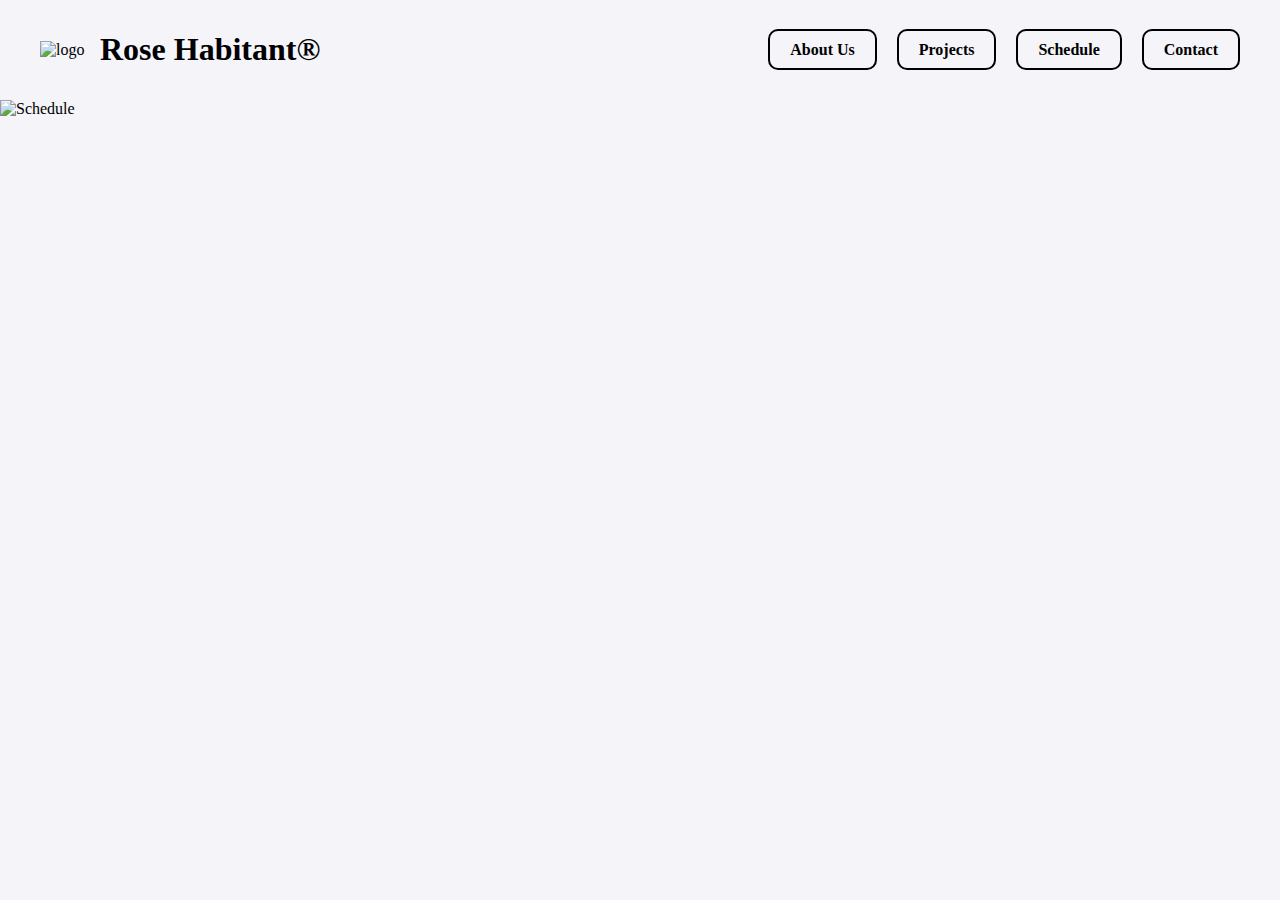
==== schedule.html @ ede6bcd0 "Add files via upload" ====
<!DOCTYPE html>
<html lang="en">
<head>
  <meta charset="UTF-8" />
  <meta http-equiv="X-UA-Compatible" content="IE=edge" />
  <meta name="viewport" content="width=device-width, initial-scale=1.0" />
  <link rel="stylesheet" href="style.css" />
  <title>Schedule - Rose Habitant®</title>
</head>
<body>
  <header>
    <nav>
      <div class="logo">
        <img src="./assets/images/S2.jpg" alt="logo" />
        <h1>Rose Habitant®</h1>
      </div>
      <div class="menu-toggle" id="menu-toggle">
        <div class="bar"></div>
        <div class="bar"></div>
        <div class="bar"></div>
      </div>
      <ul class="nav-links" id="nav-links">
        <li><a href="index.html#about">About Us</a></li>
        <li><a href="index.html#projects">Projects</a></li>
        <li><a href="schedule.html">Schedule</a></li>
        <li><a href="index.html#contact">Contact</a></li>
      </ul>
    </nav>
  </header>
  <main>
    <img src="./assets/images/S21.jpg" alt="Schedule" class="sc">
  </main>
  <script src="script.js"></script>
</body>
</html>
---- style.css ----
/* style.css */

body {
  font-family: 'Arial, sans-serif';
  margin: 0;
  padding: 0;
  box-sizing: border-box;
  background-color: #f4f4f9;
}

header {
  background-color: transparent;
  padding: 10px 0;
}

nav {
  display: flex;
  justify-content: space-between;
  align-items: center;
  max-width: 1200px;
  margin: 0 auto;
  padding: 0 20px;
}

.sc {
  display: block;
  margin: 0 auto;
  max-width: 100%;
  height: auto;
  max-height: 100vh;
  object-fit: contain;
}

.logo {
  display: flex;
  align-items: center;
}

.logo img {
  width: 50px;
  height: auto;
  margin-right: 10px;
}

.nav-links {
  list-style: none;
  display: flex;
  gap: 20px;
}

.nav-links li {
  margin: 0;
}

.nav-links a {
  color: black;
  text-decoration: none;
  font-size: 16px;
  font-weight: bold;
  padding: 10px 20px;
  border: 2px solid black;
  border-radius: 10px;
}

.nav-links a:hover {
  text-decoration: underline;
}

.hero {
  position: relative;
  height: 100vh;
  display: flex;
  flex-direction: column;
  justify-content: center;
  align-items: center;
  color: white;
  text-align: center;
  padding: 100px 20px;
  overflow: hidden;
}

.hero h2 {
  font-size: 48px;
  margin-bottom: 20px;
}

.hero p {
  font-size: 20px;
  margin-bottom: 40px;
}

.hero::before {
  content: '';
  position: absolute;
  top: 0;
  left: 0;
  width: 100%;
  height: 100%;
  background-size: cover;
  background-position: center;
  z-index: -1;
  animation: slideBackground 15s infinite;
}

@keyframes slideBackground {
  0% { background-image: url('./assets/images/S11.jpg'); }
  25% { background-image: url('./assets/images/S8.jpg'); }
  50% { background-image: url('./assets/images/S6.jpg'); }
  75% { background-image: url('./assets/images/S4.jpg'); }
  100% { background-image: url('./assets/images/S7.jpg'); }
}

.about, .projects, .recent-activities, .contact {
  max-width: 1200px;
  margin: 40px auto;
  padding: 0 20px;
}

.about h3, .projects h3, .recent-activities h3, .contact h3 {
  font-size: 32px;
  margin-bottom: 20px;
}

.about p, .contact p {
  font-size: 18px;
  line-height: 1.6;
}

.project-slider {
  display: flex;
  align-items: center;
  position: relative;
}

.project-cards {
  display: flex;
  overflow: hidden;
  scroll-behavior: smooth;
  width: 100%;
}

.card {
  flex: 0 0 auto;
  width: calc(100% / 3 - 20px);
  margin: 0 10px;
  box-sizing: border-box;
  border-radius: 10px;
  height: 750px; 
  background-color: white;
  box-shadow: 0 4px 8px rgba(0,0,0,0.1);
}

.arrow {
  background-color: rgba(0, 0, 0, 0.5);
  border: none;
  color: white;
  cursor: pointer;
  font-size: 2rem;
  padding: 10px;
  position: absolute;
  top: 50%;
  transform: translateY(-50%);
  z-index: 1;
}

.left-arrow {
  left: 10px;
}

.right-arrow {
  right: 10px;
}

.card img {
  width: 100%;
  height: auto;
}

.card h4 {
  text-align: center;
  font-size: 24px;
  margin: 15px 0;
}

.card p {
  padding: 0 15px 20px;
  font-size: 16px;
  color: #555;
}

footer {
  background-color: #404042;
  color: white;
  text-align: center;
  padding: 10px 0;
  margin-top: 40px;
}

footer a {
  color: #007BFF;
  text-decoration: none;
}

footer a:hover {
  text-decoration: underline;
}

/* モバイル対応のスタイル */
.menu-toggle {
  display: none;
  flex-direction: column;
  cursor: pointer;
}

.menu-toggle .bar {
  width: 25px;
  height: 3px;
  background-color: black;
  margin: 4px 0;
}

.taskbar {
  display: flex;
  justify-content: space-between;
  align-items: center;
  width: 100%;
}

@media (max-width: 768px) {

  .nav-links {
    display: none;
    flex-direction: column;
    width: 100%;
    position: absolute;
    top: 70px;
    left: 0;
    background-color: #f4f4f9;
    padding: 0;
    margin: 0;
    z-index: 999; 
  }

  .nav-links.active {
    display: flex;
  }

  .nav-links li {
    width: 100%;
    text-align: center;
    margin: 0;
  }

  .nav-links a {
    display: block;
    padding: 15px 0;
    border: none;
    border-bottom: 1px solid #444;
  }

  .menu-toggle {
    display: flex;
  }

  .project-cards {
    display: flex;
    flex-wrap: nowrap;
    overflow-x: scroll;
  }

  .card {
    flex: 0 0 100%;
    margin: 0 10px;
    box-sizing: border-box;
    border-radius: 10px;
    height: 750px; 
    background-color: white;
    box-shadow: 0 4px 8px rgba(0,0,0,0.1);
  }
 

  .hero h2 {
    font-size: 40px;
    margin-bottom: 20px;
  }
  
  .hero p {
    font-size: 15px;
    margin-bottom: 40px;
  }
  .hero::before {
    content: '';
    position: absolute;
    top: 0;
    left: 0;
    width: 100%;
    height: 80%;
    background-size: cover;
    background-position: center;
    z-index: -1;
    animation: slideBackground 15s infinite;
  }
}
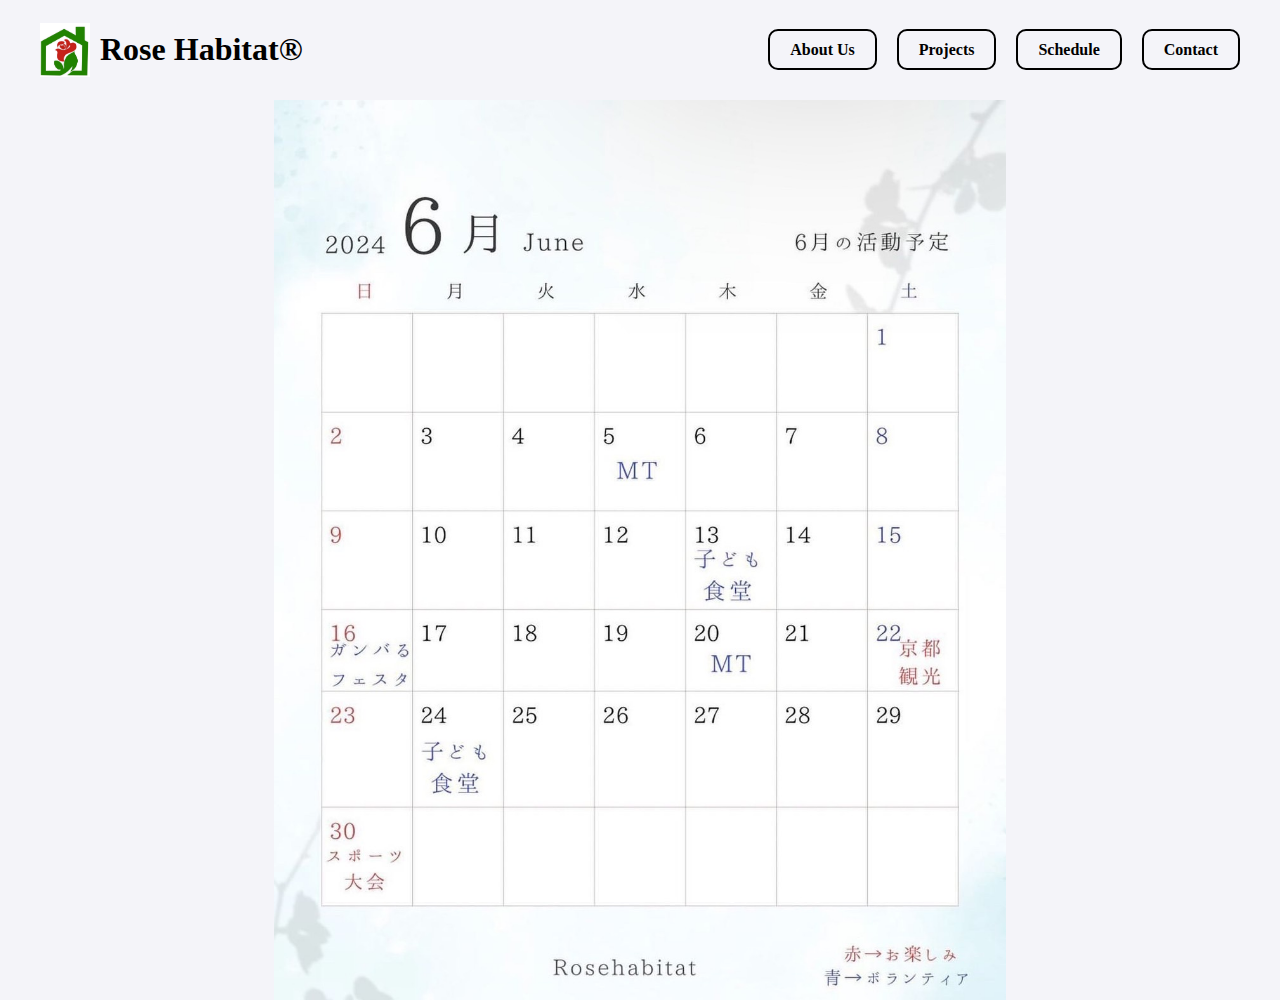
==== commit e1bb0f51: "Add files via upload" ====
--- a/schedule.html
+++ b/schedule.html
@@ -5,14 +5,14 @@
   <meta http-equiv="X-UA-Compatible" content="IE=edge" />
   <meta name="viewport" content="width=device-width, initial-scale=1.0" />
   <link rel="stylesheet" href="style.css" />
-  <title>Schedule - Rose Habitant®</title>
+  <title>Schedule - Rose Habitat®</title>
 </head>
 <body>
   <header>
     <nav>
       <div class="logo">
         <img src="./assets/images/S2.jpg" alt="logo" />
-        <h1>Rose Habitant®</h1>
+        <h1>Rose Habitat®</h1>
       </div>
       <div class="menu-toggle" id="menu-toggle">
         <div class="bar"></div>
--- a/style.css
+++ b/style.css
@@ -106,7 +106,7 @@
   0% { background-image: url('./assets/images/S11.jpg'); }
   25% { background-image: url('./assets/images/S8.jpg'); }
   50% { background-image: url('./assets/images/S6.jpg'); }
-  75% { background-image: url('./assets/images/S4.jpg'); }
+  75% { background-image: url('./assets/images/S5.jpg'); }
   100% { background-image: url('./assets/images/S7.jpg'); }
 }
 
@@ -135,6 +135,7 @@
 .project-cards {
   display: flex;
   overflow: hidden;
+  scroll-snap-type: x mandatory;
   scroll-behavior: smooth;
   width: 100%;
 }
@@ -144,7 +145,7 @@
   width: calc(100% / 3 - 20px);
   margin: 0 10px;
   box-sizing: border-box;
-  border-radius: 10px;
+  border-radius: 15px;
   height: 750px; 
   background-color: white;
   box-shadow: 0 4px 8px rgba(0,0,0,0.1);
@@ -174,6 +175,7 @@
 .card img {
   width: 100%;
   height: auto;
+  border-radius: 15px 15px 0px 0px;
 }
 
 .card h4 {
@@ -265,29 +267,32 @@
   .project-cards {
     display: flex;
     flex-wrap: nowrap;
-    overflow-x: scroll;
+    overflow-x: hidden;
+    scroll-snap-type: x mandatory;
   }
 
   .card {
     flex: 0 0 100%;
-    margin: 0 10px;
+    margin: 5px;
     box-sizing: border-box;
     border-radius: 10px;
-    height: 750px; 
+    border-radius: 15px;
+    height: 665px; 
     background-color: white;
     box-shadow: 0 4px 8px rgba(0,0,0,0.1);
   }
  
 
   .hero h2 {
-    font-size: 40px;
-    margin-bottom: 20px;
+    font-size: 35px;
+    margin-bottom: 30px;
   }
   
   .hero p {
     font-size: 15px;
     margin-bottom: 40px;
   }
+ 
   .hero::before {
     content: '';
     position: absolute;
